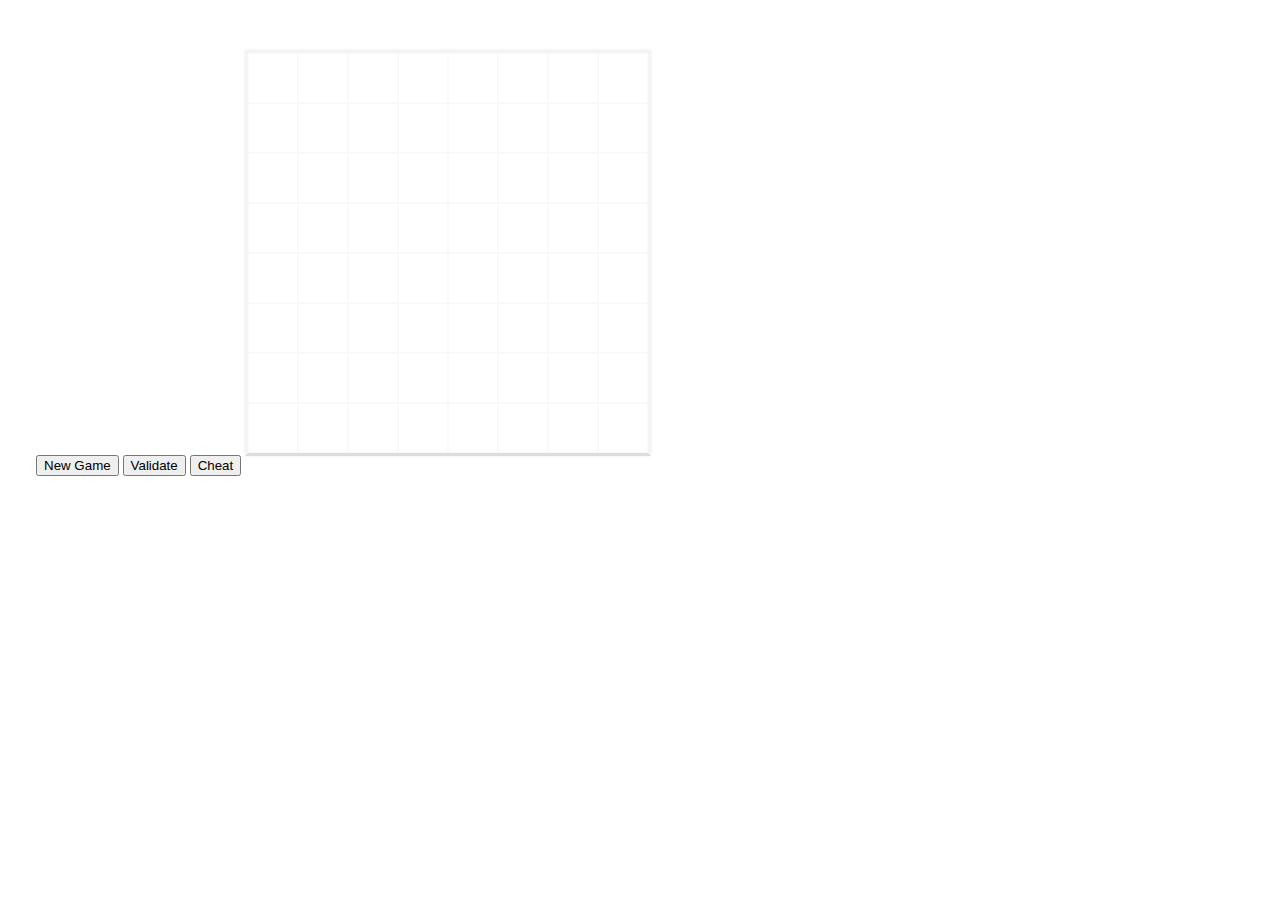
==== minesweeper.html @ e5d9d597 "add game files" ====
<!doctype html>
<html lang="en">
<head>
	<meta charset="UTF-8">
	<title>Minesweeper</title>
	<link rel="stylesheet" href="minesweeper.css">
	<script src="//ajax.googleapis.com/ajax/libs/jquery/1.10.1/jquery.min.js"></script>
	<script src="minesweeper.js" type="text/javascript"></script>	
</head>
<body>
	<button id="new-game">New Game</button>
	<button id="validate">Validate</button>
	<button id="cheat">Cheat</button>
</body>
</html>
---- minesweeper.css ----
body{
	font:14px Arial, Sans-Serif;
	font-weight:bold;
	padding:2em;
}
.board{
	display: inline-block;
	border: 3px solid #F4F4F4;
	border-bottom-color:#DDD;
	-webkit-box-shadow: 0 0 3px #EEE;
	-moz-box-shadow: 0 0 3px #EEE;
	box-shadow: 0 0 3px #EEE;
}
.board li{
	border:1px solid #F9F9F9;
	padding:1em;
	list-style-type: none;
	list-style-position: inside;
	float:left;
	width:20px;
	height:20px;
	text-align: center;
	vertical-align: middle;
	color:#FFF;
}
.board li:hover{
	background-color:#B7E1FF;
}
.row{
	clear:both;
}
ul{
	padding-left:0;
}
.cleared{
	background-color:#ADD1ED;
}
.border{
	background-color:#637889;
}
.mine{
	background: #FF631C url(assets/mine.png) no-repeat;
	background-position:center;
}
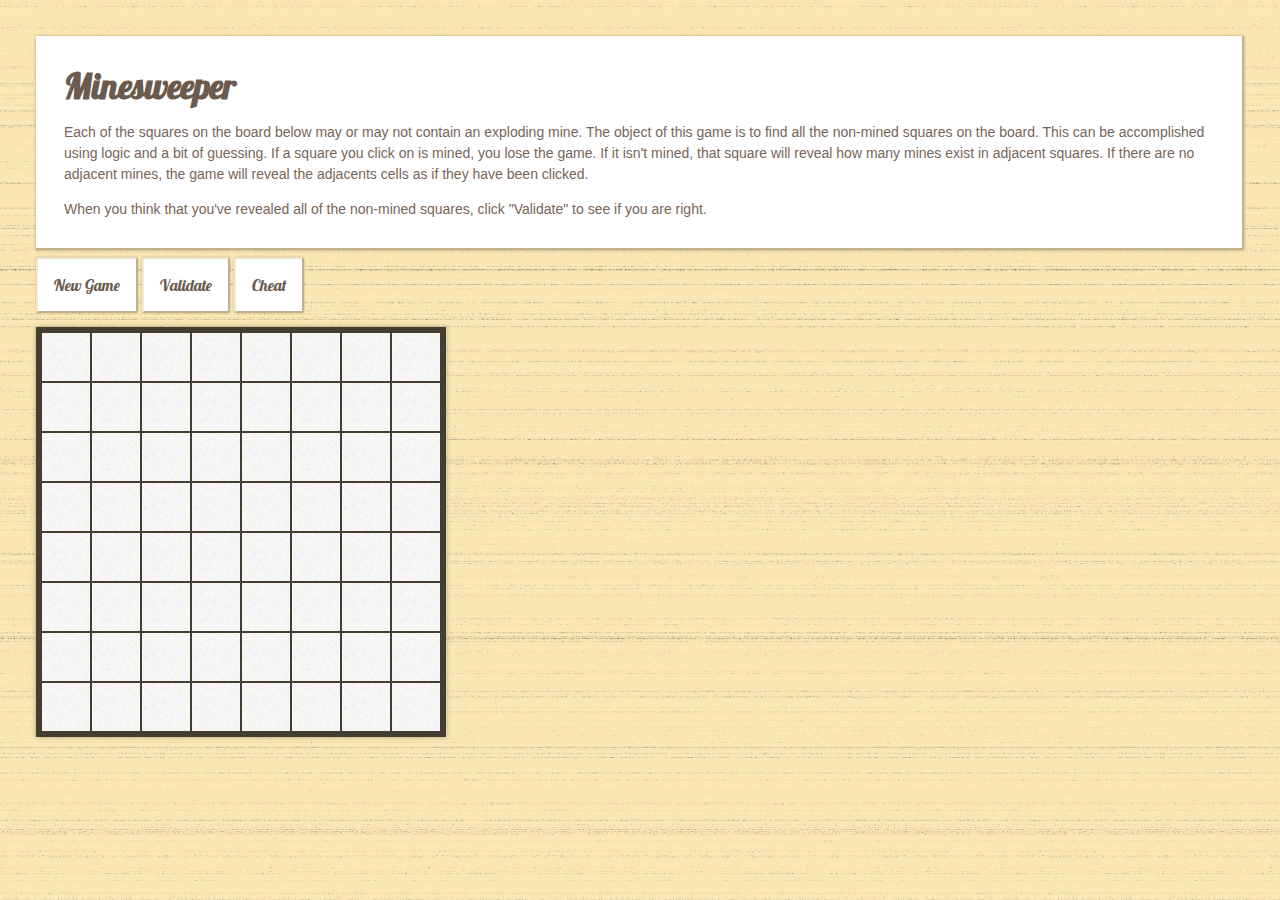
==== commit be582c37: "Add styling, images and splash screens" ====
--- a/minesweeper.html
+++ b/minesweeper.html
@@ -4,12 +4,32 @@
 	<meta charset="UTF-8">
 	<title>Minesweeper</title>
 	<link rel="stylesheet" href="minesweeper.css">
+	<link href='http://fonts.googleapis.com/css?family=Arvo|Joti+One|Acme|Skranji|Jacques+Francois+Shadow|Averia+Serif+Libre|Lobster' rel='stylesheet' type='text/css'>
 	<script src="//ajax.googleapis.com/ajax/libs/jquery/1.10.1/jquery.min.js"></script>
 	<script src="minesweeper.js" type="text/javascript"></script>	
 </head>
+
 <body>
-	<button id="new-game">New Game</button>
-	<button id="validate">Validate</button>
-	<button id="cheat">Cheat</button>
+	<div class="screen"></div>
+	<div class="splash blown-up">
+		<div class="image"></div>
+		<h2>You Lost</h2>
+		<p>A mine blew you up. <a href="" class="new-game-color">Try Again?</a></p>
+	</div>
+	<div class="splash victory">
+		<div class="image"></div>
+		<h2>Victory</h2>
+		<p>Congratulations! you've found all the non-mined areas! <a href="" class="new-game-color">Play Another Round</a></p>
+	</div>
+	<div class="intro">
+		<h1>Minesweeper</h1>
+		<p>Each of the squares on the board below may or may not contain an exploding mine. The object of this game is to find all the non-mined squares on the board. This can be accomplished using logic and a bit of guessing. If a square you click on is mined, you lose the game. If it isn't mined, that square will reveal how many mines exist in adjacent squares. If there are no adjacent mines, the game will reveal the adjacents cells as if they have been clicked.</p>
+		<p>When you think that you've revealed all of the non-mined squares, click "Validate" to see if you are right.</p>
+	</div>
+	<div class="controls">
+		<button class="new-game">New Game</button>
+		<button class="validate">Validate</button>
+		<button class="cheat">Cheat</button>
+	</div>
 </body>
 </html>--- a/minesweeper.css
+++ b/minesweeper.css
@@ -1,18 +1,42 @@
 body{
-	font:14px Arial, Sans-Serif;
-	font-weight:bold;
+	font:14px  Helvetica, Arial, Sans-serif;
 	padding:2em;
+	background-image:url(assets/bg2.gif);
+	color:#776557;
+}
+h1{
+	font-family:"Lobster", Times New Roman;
+	color:#6B5B4E;
+	font-size:2.5em;
+	margin:0;
+}
+h2{
+	font-family:"Lobster", Times New Roman;
+	font-size:2em;
+	margin:0;
+}
+p{
+	line-height: 1.5em;
+	margin:1em 0 0 0;
+}
+a{
+	text-decoration: none;
+	color: #697D9E;
+}
+a:hover{
+	text-decoration: underline;
 }
 .board{
 	display: inline-block;
-	border: 3px solid #F4F4F4;
-	border-bottom-color:#DDD;
-	-webkit-box-shadow: 0 0 3px #EEE;
-	-moz-box-shadow: 0 0 3px #EEE;
-	box-shadow: 0 0 3px #EEE;
+	border: 5px solid #443E31;
+	-webkit-box-shadow: 0 0 5px #B2A380;
+	-moz-box-shadow: 0 0 5px #B2A380;
+	box-shadow: 0 0 5px #B2A380;
+	background-image:url(assets/paper.gif);
+	margin:.5em 0;
 }
 .board li{
-	border:1px solid #F9F9F9;
+	border:1px solid #443E31;
 	padding:1em;
 	list-style-type: none;
 	list-style-position: inside;
@@ -22,9 +46,11 @@
 	text-align: center;
 	vertical-align: middle;
 	color:#FFF;
+	font-family: "Lobster", Helvetica, Arial, Sans-serif;
 }
 .board li:hover{
-	background-color:#B7E1FF;
+	background:#FFEFD1;
+	background-image: url(assets/hover.gif);
 }
 .row{
 	clear:both;
@@ -33,12 +59,101 @@
 	padding-left:0;
 }
 .cleared{
-	background-color:#ADD1ED;
+	background:#ADD1ED url(assets/cleared.gif);
 }
 .border{
-	background-color:#637889;
+	background: #637889 url(assets/border.gif);
 }
 .mine{
-	background: #FF631C url(assets/mine.png) no-repeat;
-	background-position:center;
+	background: #FF631C url(assets/mine.gif);
+}
+button{
+	border:2px solid #F4EAD4;
+	border-top-color:#EDE2CE;
+	border-bottom: 2px solid #C1B28D;
+	border-right: 2px solid #C1B28D;
+	background-color:#FFF;
+	padding:1em;
+	font-size:16px;
+	border-radius: 3px;
+	-webkit-box-shadow: 0 0 2px #B2A380;
+	-moz-box-shadow: 0 0 2px #B2A380;
+	box-shadow: 0 0 2px #B2A380;
+	font-family:"Lobster";
+	color:#6B5B4E;
+	cursor:pointer;
+}
+.intro{
+	background-color: #FFF;
+	padding:2em;
+	border-bottom: 2px solid #C1B28D;
+	border-right: 2px solid #C1B28D;	
+	-webkit-box-shadow: 0 0 3px #B2A380;
+	-moz-box-shadow: 0 0 3px #B2A380;
+	box-shadow: 0 0 3px #B2A380;	
+}
+.controls{
+	margin:.5em auto;
+}
+.cheat:hover{
+	color:#FF631C;
+}
+.new-game:hover{
+	color:#637889;
+}
+.validate:hover{
+	color:#ADD1ED;
+}
+.splash{
+	background-color:#FFF;
+	padding:2em;
+	width:300px;
+	border:7px solid #544D3C;
+	z-index: 1000;
+	position:fixed;
+	top:50%;
+	left:50%;
+	margin-left:-150px;
+	display:none;
+}
+.image{
+	margin-left:auto;
+	margin-right:auto;
+	margin-bottom:.5em;
+}
+.blown-up .image{
+	width:100px;
+	height:56px;
+	background:url(assets/boom.png) no-repeat;
+
+}
+.victory .image{
+	width:100px;
+	height:127px;
+	background:url(assets/thumbs-up.png) no-repeat;
+}
+.splash h2{
+	font-size:2em;
+	text-align: center;
+}
+.splash p{
+	text-align: center;
+}
+.splash button{
+	border-color:#CCC;
+	-webkit-box-shadow: 0 0 3px #AAA;
+	-moz-box-shadow: 0 0 3px #AAA;
+	box-shadow: 0 0 3px #AAA;	
+
+}
+.screen{
+	position:fixed;
+	top:0px;
+	left:0px;
+	width:100%;
+	height:100%;
+	background-color:#000;
+	opacity:.6;
+	z-index: 100;
+	display:none;
 }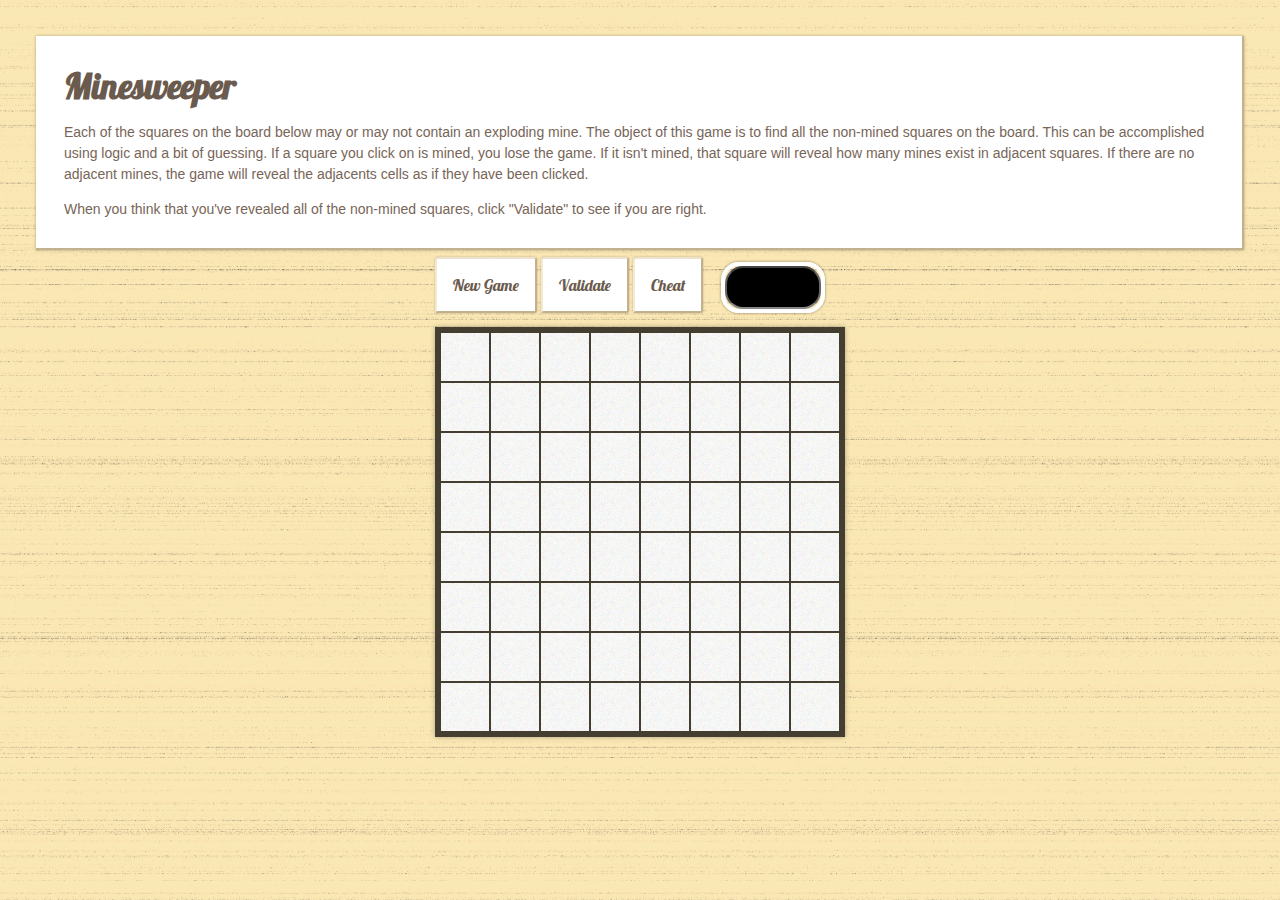
==== commit c8dbb9cf: "Add timer" ====
--- a/minesweeper.html
+++ b/minesweeper.html
@@ -26,10 +26,13 @@
 		<p>Each of the squares on the board below may or may not contain an exploding mine. The object of this game is to find all the non-mined squares on the board. This can be accomplished using logic and a bit of guessing. If a square you click on is mined, you lose the game. If it isn't mined, that square will reveal how many mines exist in adjacent squares. If there are no adjacent mines, the game will reveal the adjacents cells as if they have been clicked.</p>
 		<p>When you think that you've revealed all of the non-mined squares, click "Validate" to see if you are right.</p>
 	</div>
-	<div class="controls">
-		<button class="new-game">New Game</button>
-		<button class="validate">Validate</button>
-		<button class="cheat">Cheat</button>
+	<div class="play-area">
+		<div class="controls">
+			<button class="new-game">New Game</button>
+			<button class="validate">Validate</button>
+			<button class="cheat">Cheat</button>
+			<div class="timer-outer"><div class="timer"></div></div>
+		</div>
 	</div>
 </body>
 </html>--- a/minesweeper.css
+++ b/minesweeper.css
@@ -83,6 +83,30 @@
 	color:#6B5B4E;
 	cursor:pointer;
 }
+.timer-outer{
+	border:4px solid #FFF;
+	-webkit-box-shadow: 0 0 3px #93866A;
+	-moz-box-shadow: 0 0 3px #93866A;
+	box-shadow: 0 0 3px #93866A;
+	border-radius:18px;
+	display:inline-block;
+	vertical-align:middle;
+	margin-left:1em;	
+}
+.timer{
+	
+	background-color:#000;
+	color:#FFF;	
+	padding:.8em;
+	font-family:courier, Helvetica, arial, sans-serif;
+	width:70px;
+	height:17px;
+	border:2px solid #666;
+	border-bottom-color:#888;
+	border-top-color:#444;
+	text-align:center;
+	border-radius:18px;
+}
 .intro{
 	background-color: #FFF;
 	padding:2em;
@@ -90,7 +114,12 @@
 	border-right: 2px solid #C1B28D;	
 	-webkit-box-shadow: 0 0 3px #B2A380;
 	-moz-box-shadow: 0 0 3px #B2A380;
-	box-shadow: 0 0 3px #B2A380;	
+	box-shadow: 0 0 3px #B2A380;
+}
+.play-area{
+	width:410px;
+	margin-left:auto;
+	margin-right:auto;
 }
 .controls{
 	margin:.5em auto;
